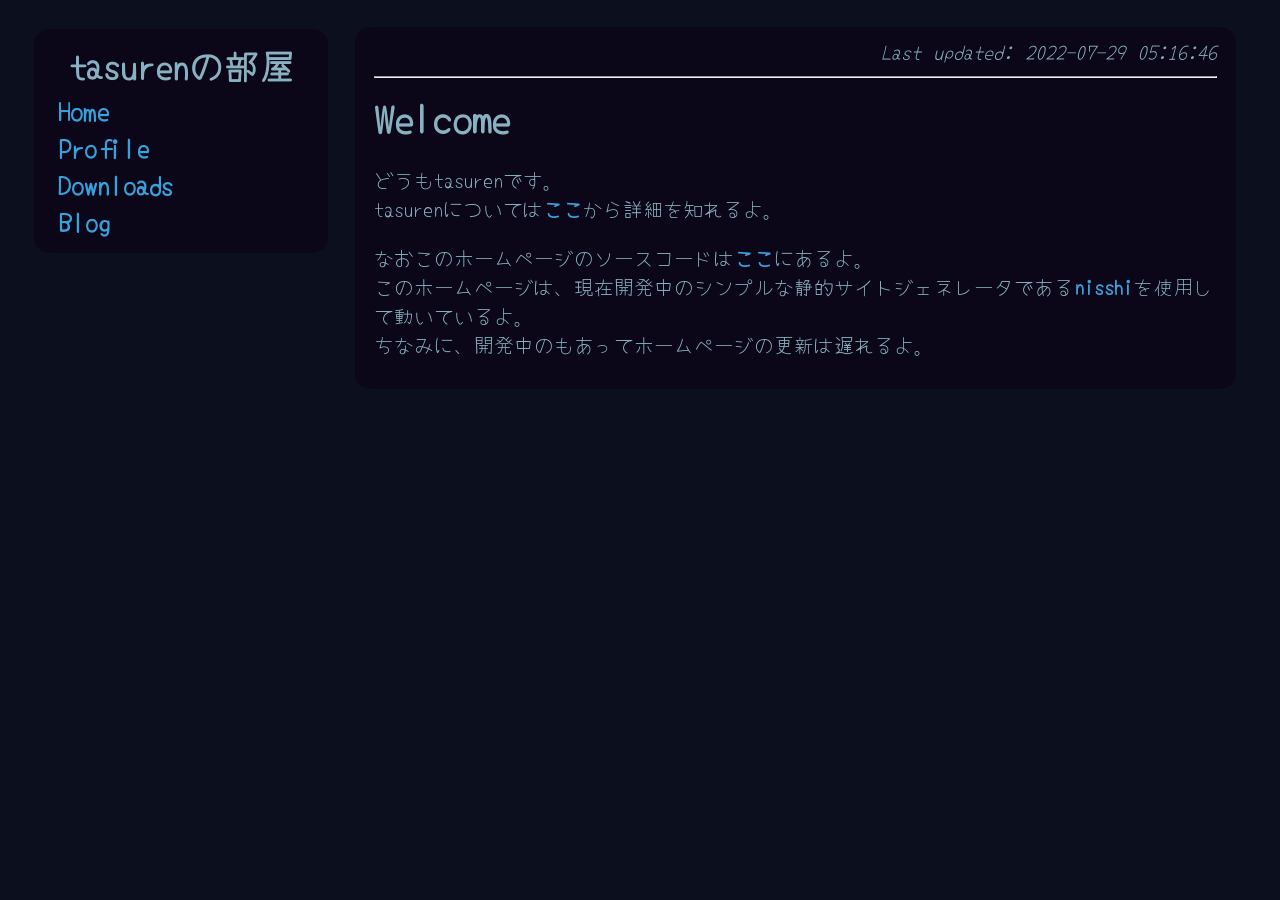
==== index.html @ 8fcca8fd "deploy: c7dc4e2fc0a2aa666f32d0735de3b761237abd22" ====
<!DOCTYPE html>
<html lang="ja" theme="dark">
  <head>
    <meta http-equiv="X-UA-Compatible" content="IE=edge">
    <meta charset="utf-8">
    <title>tasurenの部屋</title>
    <meta name="description" content="tasurenの配布物やブログ等をまとめたホームページです。">
    <meta name="author" content="tasuren">
    <meta name="theme-color" content="#0d0015">
    <meta name="viewport" content="width=device-width, initial-scale=1, minimum-scale=1, user-scalable=yes">
    <!-- Assets -->
    
    <link rel="stylesheet" href="/main.css?last_updated=1659071823.8615081">
    <script src="/main.js"></script>
    <script>
      // 外部リンクを`target=_blank`にして新しいタブで開くようにする。
      window.onload = function () {
        let url;
        for (element of document.getElementsByTagName("a")) {
          url = element.getAttribute("href");
          if (!url.startsWith(window.location.origin) && url.startsWith("http"))
            element.setAttribute("target", "_blank");
        };
      };
    </script>
    <!-- Other -->
    <meta name="google-site-verification" content="obKIihRQsIwolkRqDzJgG1MyflwWpDpOc2cU_FBEcv8" />
  </head>
  <body>
    <div class="container">
      <nav>
        <div class="background-for-text">
          <div id="title">tasurenの部屋</div>
          <ul>
            <li><a href="/">Home</a></li>
            <li><a href="/profile.html">Profile</a></li>
            <li><a href="/downloads">Downloads</a></li>
            <li><a href="/blog">Blog</a></li>
          </ul>
        </div>
      </nav>
      <div class="content"><div class="background-for-text"><div class="frame"><div class="left"></div><div class="right" id="last-updated"><em>Last updated:<br class="sp-only"> 2022-07-29 05:16:46</em></div></div><hr>
<h1>Welcome</h1>

<p>どうもtasurenです。<br>
tasurenについては<a href="profile.html">ここ</a>から詳細を知れるよ。  </p>

<p>なおこのホームページのソースコードは<a href="https://github.com/tasuren/tasuren-website">ここ</a>にあるよ。<br>
このホームページは、現在開発中のシンプルな静的サイトジェネレータである<a href="https://github.com/tasuren/nisshi">nisshi</a>を使用して動いているよ。<br>
ちなみに、開発中のもあってホームページの更新は遅れるよ。</p>
</div></div>
    </div>
  </body>
</html>
---- main.css ----
/* Main CSS */

@import url('https://fonts.googleapis.com/css2?family=Source+Code+Pro:wght@300&family=Yomogi&display=swap');

/* リセット */
* { padding-inline-start: 0; }
h1, h2, h3, h4, h5, h6 { margin: 0; padding: 0; }


/* 一般 */
body {
  padding: 0; margin: 0;
  font-family: 'Yomogi', cursive;
  color: #88b2c1;
  background-color: rgba(12, 16, 30);
  background-size: 10%;
  list-style-position: inside;
}
ul { padding-inline-start: 1%; }
:root { color-scheme: dark; }

.container { margin: 3vh 2vw; }
.background-for-text {
  /* 文章の後ろに黒い背景を入れる */
  background-color: rgba(13, 0, 21, 0.55);
  margin: 0 2%;
  border-radius: 15px;
  padding: 0.8vw 1.5vw;
}


/* メニュー */
#title { font-weight: bold; text-align: center; }
nav { padding: 0.2%; }
nav ul { margin: 1%; list-style: none; }
.text-right { text-align: right; }

/*  内容部分 */
code {
  /* ソースコードのハイライトの背景 */
  background-color: #0f2350;
  border-radius: 0.4vh;
  padding: 0.1vh 0.5vw;
  margin: 0.2vw;
  font-family: 'Source Code Pro', monospace;
}

/* ウェブページの一番上の`Last updated`の右寄せ等 */
.left, .right { display: inline-block; }
.left { margin-right: auto; }
.frame { display: flex; }

/* 画像サイズを適切なものにする。 */
img { max-width: 100%; height: auto; }

/* リンクの色等を変更する。 */
a { font-weight: bold; text-decoration: none; }
a:link { color: #38a1db; }
a:visited { color: #8491c3; }
nav ul a:visited { color: #38a1db; }


/* レスポンシブ */
@media screen and (max-width: 959px) {
	/* 480px以下に適用されるCSS（スマホ用） */
  #title { font-size: 9.5vw; }
  nav ul { font-size: 6vw; }
  .content { font-size: 4.4vw; }
  .background-for-text { margin: 0.4vh 0; padding: 1vh 2vw; }
  code { margin: 0.5vw; }
  pre code.hljs { padding: 0.9vh 2vw; font-size: 3.55vw; }

  #last-updated { font-size: 4vw; }
  #back { margin-top: auto; margin-bottom: auto; }

  .pc-only { display: none; }
}

@media screen and (min-width: 960px) {
  /* タブレット,PC向け */
  .container {
    display: flex;
    justify-content: space-between;
  }
  pre code.hljs { padding: 1vh 0.8vw; }

  .sp-only { display: none; }
}

@media screen and (min-width: 960px) and (max-width: 1678px) {
  /* タブレット向け */
  #title { font-size: 2.7vw; }
  nav { width: 25%; }
  nav ul { font-size: 2vw; }
  .content { width: 75%; font-size: 1.55vw; }

  code { padding: 0.1vh 0.35vw; }
  pre code.hljs { font-size: 1.35vw; }
}

@media screen and (min-width: 1679px) {
  /* PC向け */
  .container { width: 80%; margin: 3vh auto; }
  #title { font-size: 1.75vw; }
  nav { width: 20%; }
  nav ul { font-size: 1.4vw; }
  .content { width: 80%; font-size: 1vw; }

  code { padding: 0 0.3vw; margin: 0.8vw; }
  pre code.hljs { padding: 0.8vh; font-size: 0.8vw; }
}
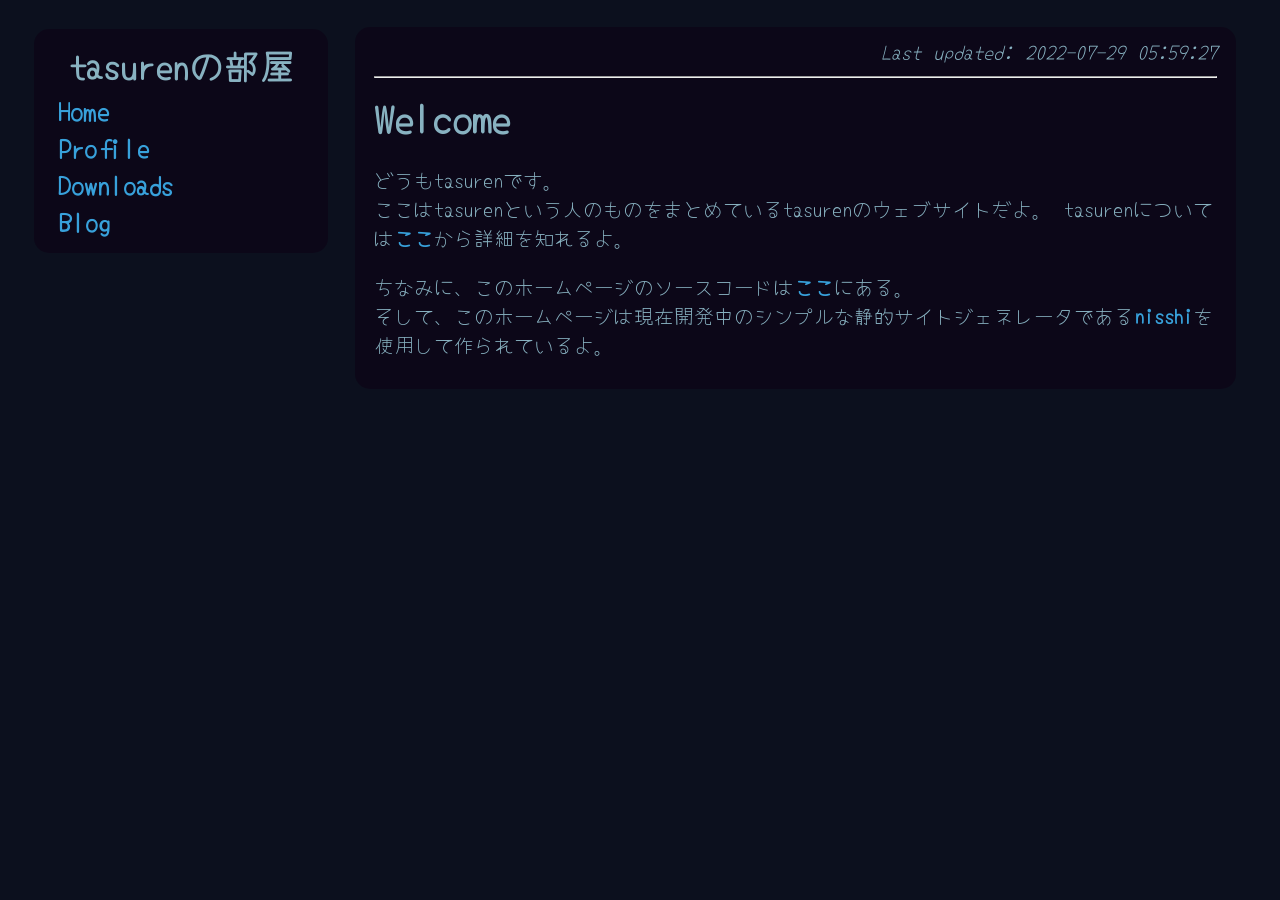
==== commit ab0f7114: "deploy: 2d25f3cbec5114045e9925b26053c9d5072618f3" ====
--- a/index.html
+++ b/index.html
@@ -10,7 +10,7 @@
     <meta name="viewport" content="width=device-width, initial-scale=1, minimum-scale=1, user-scalable=yes">
     <!-- Assets -->
     
-    <link rel="stylesheet" href="/main.css?last_updated=1659071823.8615081">
+    <link rel="stylesheet" href="/main.css?last_updated=1659074381.363606">
     <script src="/main.js"></script>
     <script>
       // 外部リンクを`target=_blank`にして新しいタブで開くようにする。
@@ -39,15 +39,15 @@
           </ul>
         </div>
       </nav>
-      <div class="content"><div class="background-for-text"><div class="frame"><div class="left"></div><div class="right" id="last-updated"><em>Last updated:<br class="sp-only"> 2022-07-29 05:16:46</em></div></div><hr>
+      <div class="content"><div class="background-for-text"><div class="frame"><div class="left"></div><div class="right" id="last-updated"><em>Last updated:<br class="sp-only"> 2022-07-29 05:59:27</em></div></div><hr>
 <h1>Welcome</h1>
 
 <p>どうもtasurenです。<br>
+ここはtasurenという人のものをまとめているtasurenのウェブサイトだよ。
 tasurenについては<a href="profile.html">ここ</a>から詳細を知れるよ。  </p>
 
-<p>なおこのホームページのソースコードは<a href="https://github.com/tasuren/tasuren-website">ここ</a>にあるよ。<br>
-このホームページは、現在開発中のシンプルな静的サイトジェネレータである<a href="https://github.com/tasuren/nisshi">nisshi</a>を使用して動いているよ。<br>
-ちなみに、開発中のもあってホームページの更新は遅れるよ。</p>
+<p>ちなみに、このホームページのソースコードは<a href="https://github.com/tasuren/tasuren-website">ここ</a>にある。<br>
+そして、このホームページは現在開発中のシンプルな静的サイトジェネレータである<a href="https://github.com/tasuren/nisshi">nisshi</a>を使用して作られているよ。</p>
 </div></div>
     </div>
   </body>
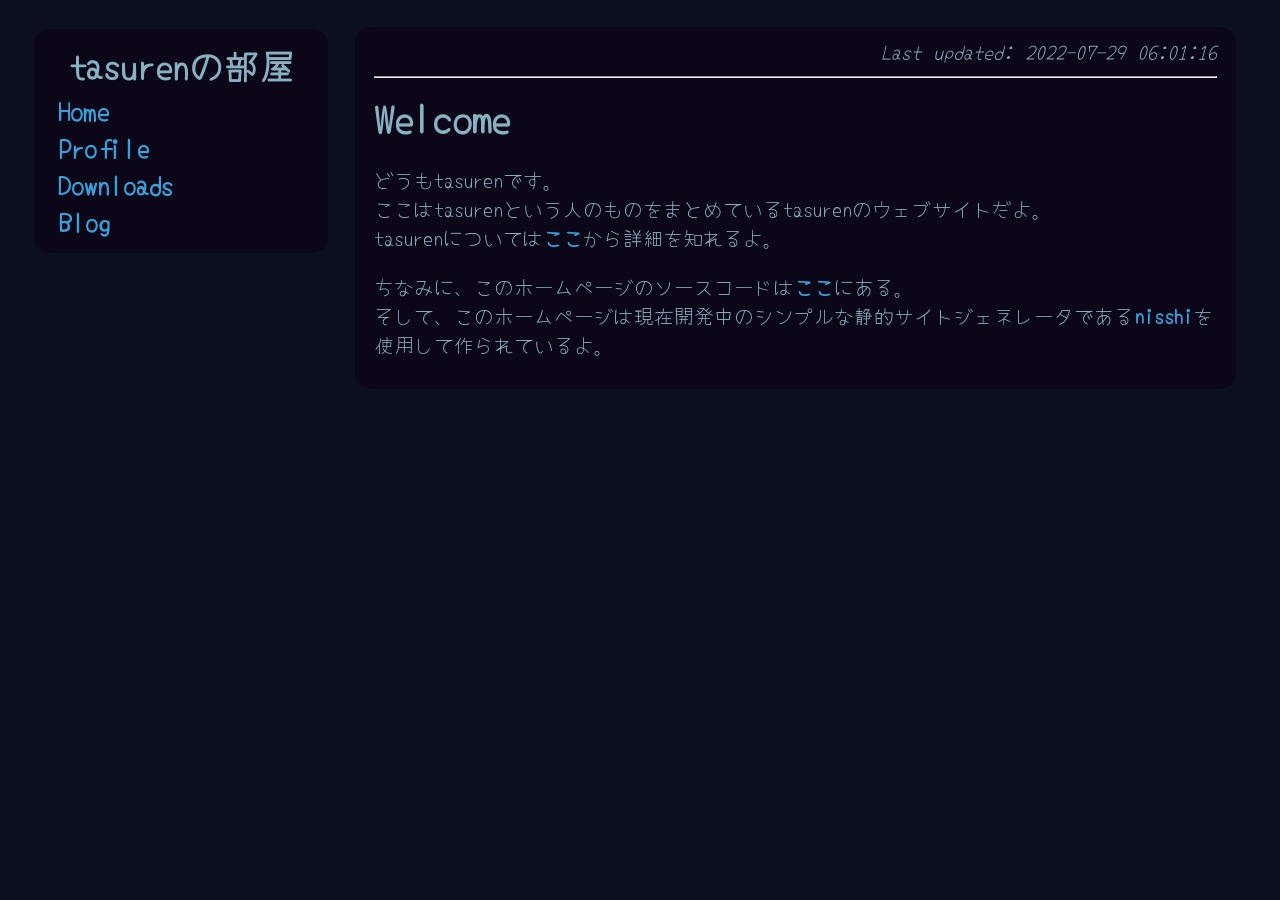
==== commit a7a106d7: "deploy: 9b95b7d2b24431344a38e73b0c64d0e2ed3316da" ====
--- a/index.html
+++ b/index.html
@@ -10,7 +10,7 @@
     <meta name="viewport" content="width=device-width, initial-scale=1, minimum-scale=1, user-scalable=yes">
     <!-- Assets -->
     
-    <link rel="stylesheet" href="/main.css?last_updated=1659074381.363606">
+    <link rel="stylesheet" href="/main.css?last_updated=1659074486.1936178">
     <script src="/main.js"></script>
     <script>
       // 外部リンクを`target=_blank`にして新しいタブで開くようにする。
@@ -39,14 +39,14 @@
           </ul>
         </div>
       </nav>
-      <div class="content"><div class="background-for-text"><div class="frame"><div class="left"></div><div class="right" id="last-updated"><em>Last updated:<br class="sp-only"> 2022-07-29 05:59:27</em></div></div><hr>
+      <div class="content"><div class="background-for-text"><div class="frame"><div class="left"></div><div class="right" id="last-updated"><em>Last updated:<br class="sp-only"> 2022-07-29 06:01:16</em></div></div><hr>
 <h1>Welcome</h1>
 
 <p>どうもtasurenです。<br>
-ここはtasurenという人のものをまとめているtasurenのウェブサイトだよ。
+ここはtasurenという人のものをまとめているtasurenのウェブサイトだよ。<br>
 tasurenについては<a href="profile.html">ここ</a>から詳細を知れるよ。  </p>
 
-<p>ちなみに、このホームページのソースコードは<a href="https://github.com/tasuren/tasuren-website">ここ</a>にある。<br>
+<p>ちなみに、このホームページのソースコードは<a href="https://github.com/tasuren/website">ここ</a>にある。<br>
 そして、このホームページは現在開発中のシンプルな静的サイトジェネレータである<a href="https://github.com/tasuren/nisshi">nisshi</a>を使用して作られているよ。</p>
 </div></div>
     </div>
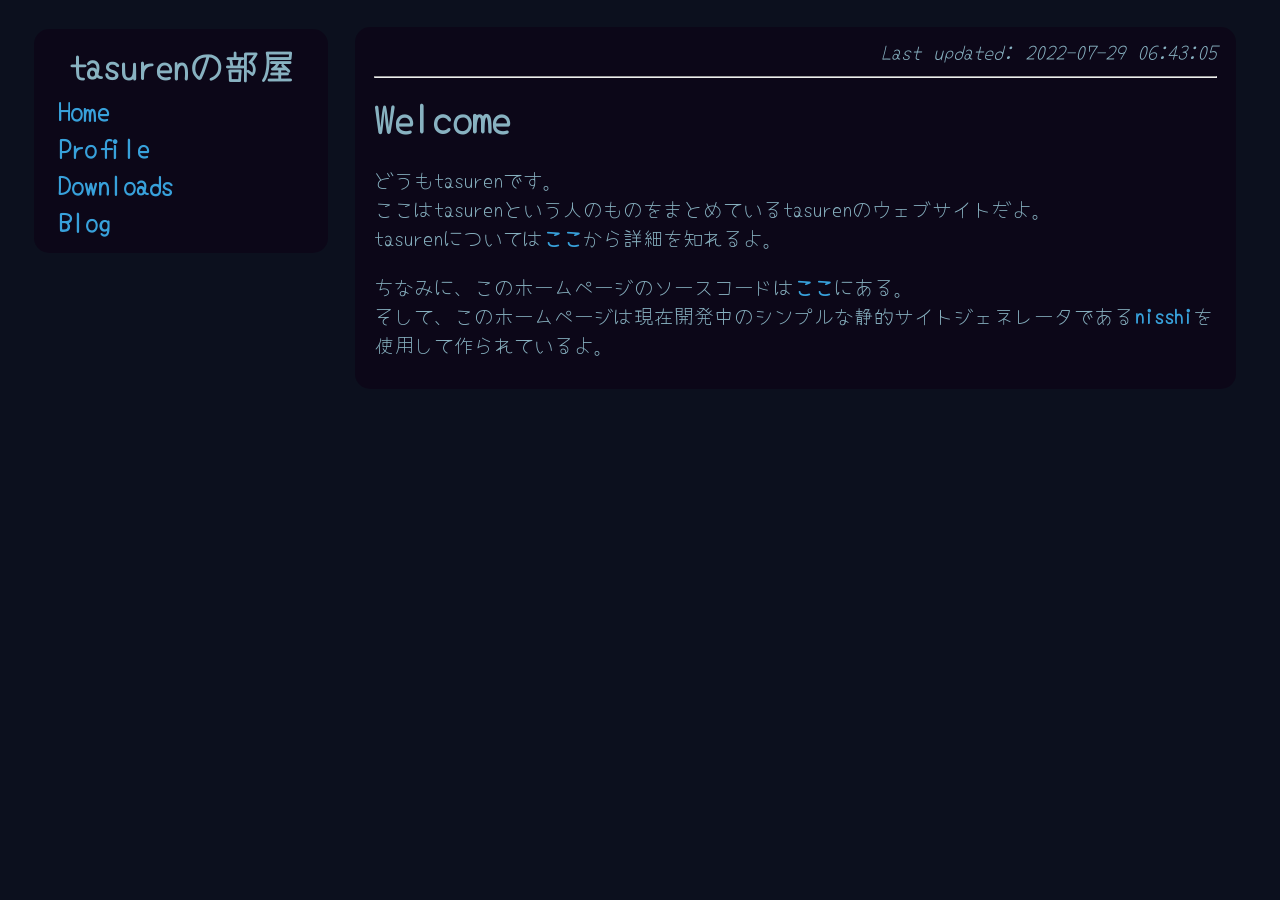
==== commit 26b208ca: "deploy: 8a9b09047504d5d601d24814d38da0b57ae7e251" ====
--- a/index.html
+++ b/index.html
@@ -10,7 +10,7 @@
     <meta name="viewport" content="width=device-width, initial-scale=1, minimum-scale=1, user-scalable=yes">
     <!-- Assets -->
     
-    <link rel="stylesheet" href="/main.css?last_updated=1659074486.1936178">
+    <link rel="stylesheet" href="/main.css?last_updated=1659076999.1561968">
     <script src="/main.js"></script>
     <script>
       // 外部リンクを`target=_blank`にして新しいタブで開くようにする。
@@ -39,7 +39,7 @@
           </ul>
         </div>
       </nav>
-      <div class="content"><div class="background-for-text"><div class="frame"><div class="left"></div><div class="right" id="last-updated"><em>Last updated:<br class="sp-only"> 2022-07-29 06:01:16</em></div></div><hr>
+      <div class="content"><div class="background-for-text"><div class="frame"><div class="left"></div><div class="right" id="last-updated"><em>Last updated:<br class="sp-only"> 2022-07-29 06:43:05</em></div></div><hr>
 <h1>Welcome</h1>
 
 <p>どうもtasurenです。<br>
--- a/main.css
+++ b/main.css
@@ -106,6 +106,6 @@
   nav ul { font-size: 1.4vw; }
   .content { width: 80%; font-size: 1vw; }
 
-  code { padding: 0 0.3vw; margin: 0.8vw; }
+  code { padding: 0 0.3vw; margin: 0.2vw; }
   pre code.hljs { padding: 0.8vh; font-size: 0.8vw; }
 }
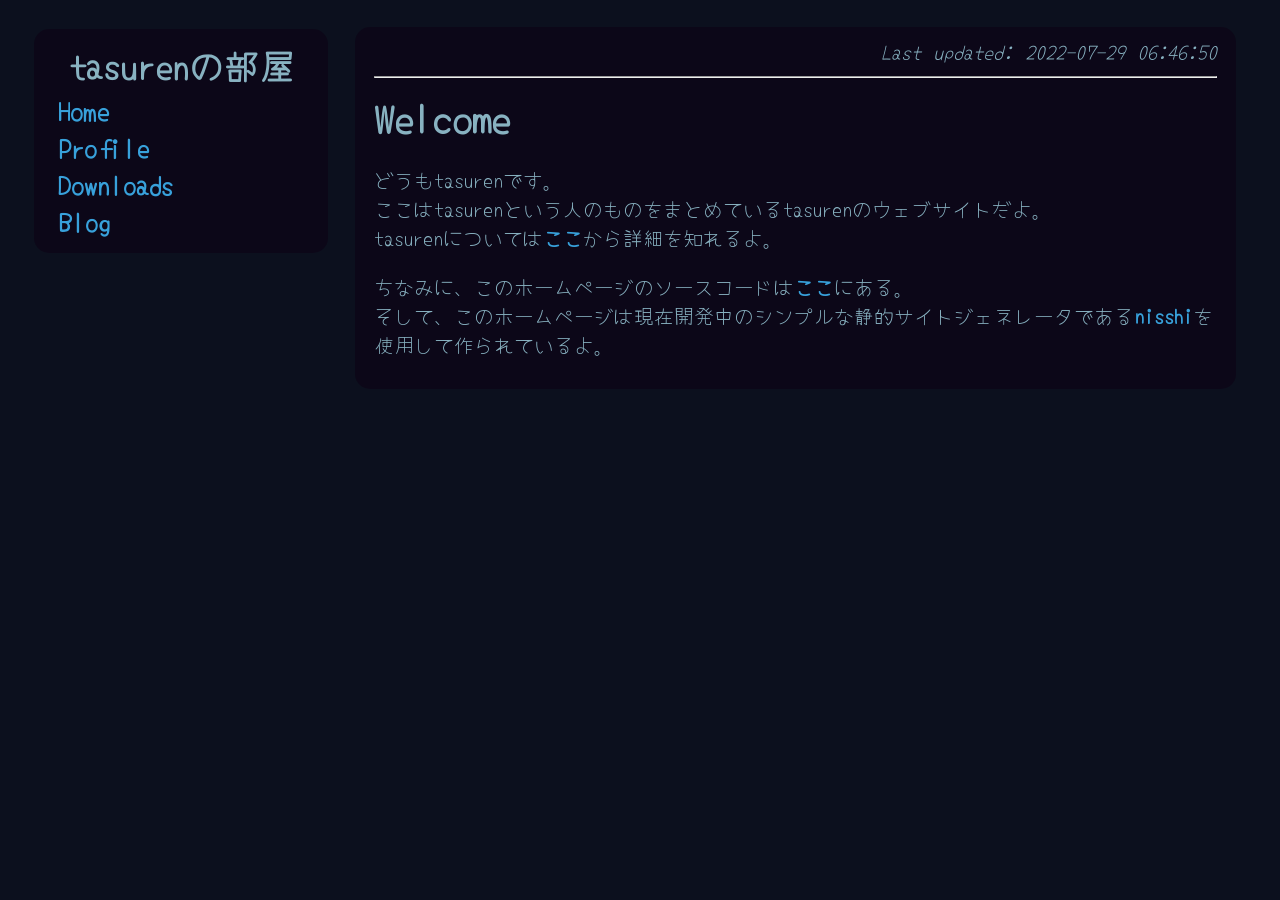
==== commit 943f8352: "deploy: 642f5f132c51ff87bba97d02c0b6953b65af54eb" ====
--- a/index.html
+++ b/index.html
@@ -10,7 +10,7 @@
     <meta name="viewport" content="width=device-width, initial-scale=1, minimum-scale=1, user-scalable=yes">
     <!-- Assets -->
     
-    <link rel="stylesheet" href="/main.css?last_updated=1659076999.1561968">
+    <link rel="stylesheet" href="/main.css?last_updated=1659077223.32137">
     <script src="/main.js"></script>
     <script>
       // 外部リンクを`target=_blank`にして新しいタブで開くようにする。
@@ -39,7 +39,7 @@
           </ul>
         </div>
       </nav>
-      <div class="content"><div class="background-for-text"><div class="frame"><div class="left"></div><div class="right" id="last-updated"><em>Last updated:<br class="sp-only"> 2022-07-29 06:43:05</em></div></div><hr>
+      <div class="content"><div class="background-for-text"><div class="frame"><div class="left"></div><div class="right" id="last-updated"><em>Last updated:<br class="sp-only"> 2022-07-29 06:46:50</em></div></div><hr>
 <h1>Welcome</h1>
 
 <p>どうもtasurenです。<br>
--- a/main.css
+++ b/main.css
@@ -106,6 +106,6 @@
   nav ul { font-size: 1.4vw; }
   .content { width: 80%; font-size: 1vw; }
 
-  code { padding: 0 0.3vw; margin: 0.2vw; }
+  code { padding: 0 0.3vw; margin: 0.1vw; }
   pre code.hljs { padding: 0.8vh; font-size: 0.8vw; }
 }
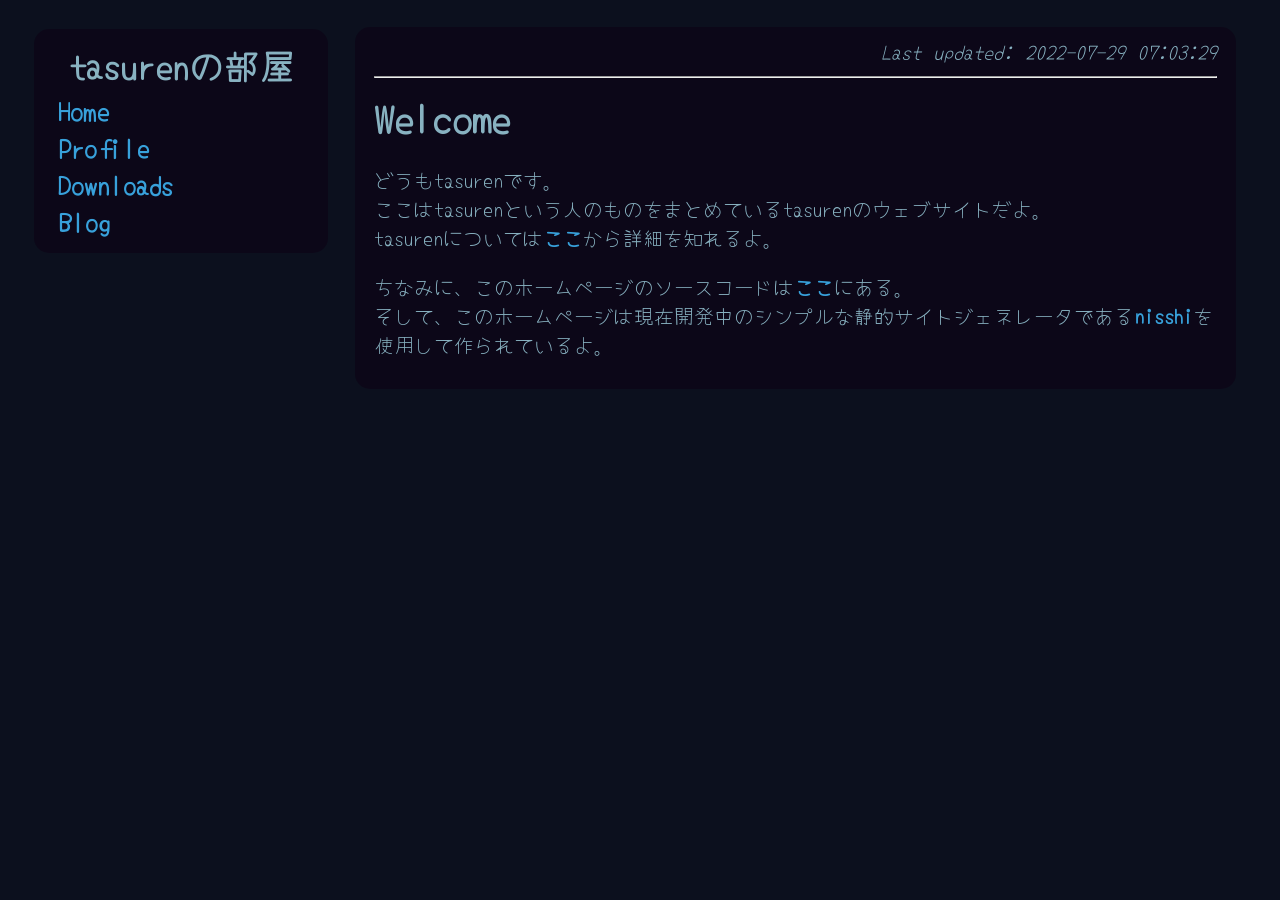
==== commit 0034ccf8: "deploy: 5f2755b33c0d910d48add37e9e464380d810786a" ====
--- a/index.html
+++ b/index.html
@@ -10,7 +10,7 @@
     <meta name="viewport" content="width=device-width, initial-scale=1, minimum-scale=1, user-scalable=yes">
     <!-- Assets -->
     
-    <link rel="stylesheet" href="/main.css?last_updated=1659077223.32137">
+    <link rel="stylesheet" href="/main.css?last_updated=1659078227.6010683">
     <script src="/main.js"></script>
     <script>
       // 外部リンクを`target=_blank`にして新しいタブで開くようにする。
@@ -39,7 +39,7 @@
           </ul>
         </div>
       </nav>
-      <div class="content"><div class="background-for-text"><div class="frame"><div class="left"></div><div class="right" id="last-updated"><em>Last updated:<br class="sp-only"> 2022-07-29 06:46:50</em></div></div><hr>
+      <div class="content"><div class="background-for-text"><div class="frame"><div class="left"></div><div class="right" id="last-updated"><em>Last updated:<br class="sp-only"> 2022-07-29 07:03:29</em></div></div><hr>
 <h1>Welcome</h1>
 
 <p>どうもtasurenです。<br>
--- a/main.css
+++ b/main.css
@@ -95,7 +95,7 @@
   .content { width: 75%; font-size: 1.55vw; }
 
   code { padding: 0.1vh 0.35vw; }
-  pre code.hljs { font-size: 1.35vw; }
+  pre code.hljs { padding: 1.5vw; font-size: 1.35vw; }
 }
 
 @media screen and (min-width: 1679px) {
@@ -107,5 +107,5 @@
   .content { width: 80%; font-size: 1vw; }
 
   code { padding: 0 0.3vw; margin: 0.1vw; }
-  pre code.hljs { padding: 0.8vh; font-size: 0.8vw; }
+  pre code.hljs { padding: 1.5vh; font-size: 0.8vw; }
 }
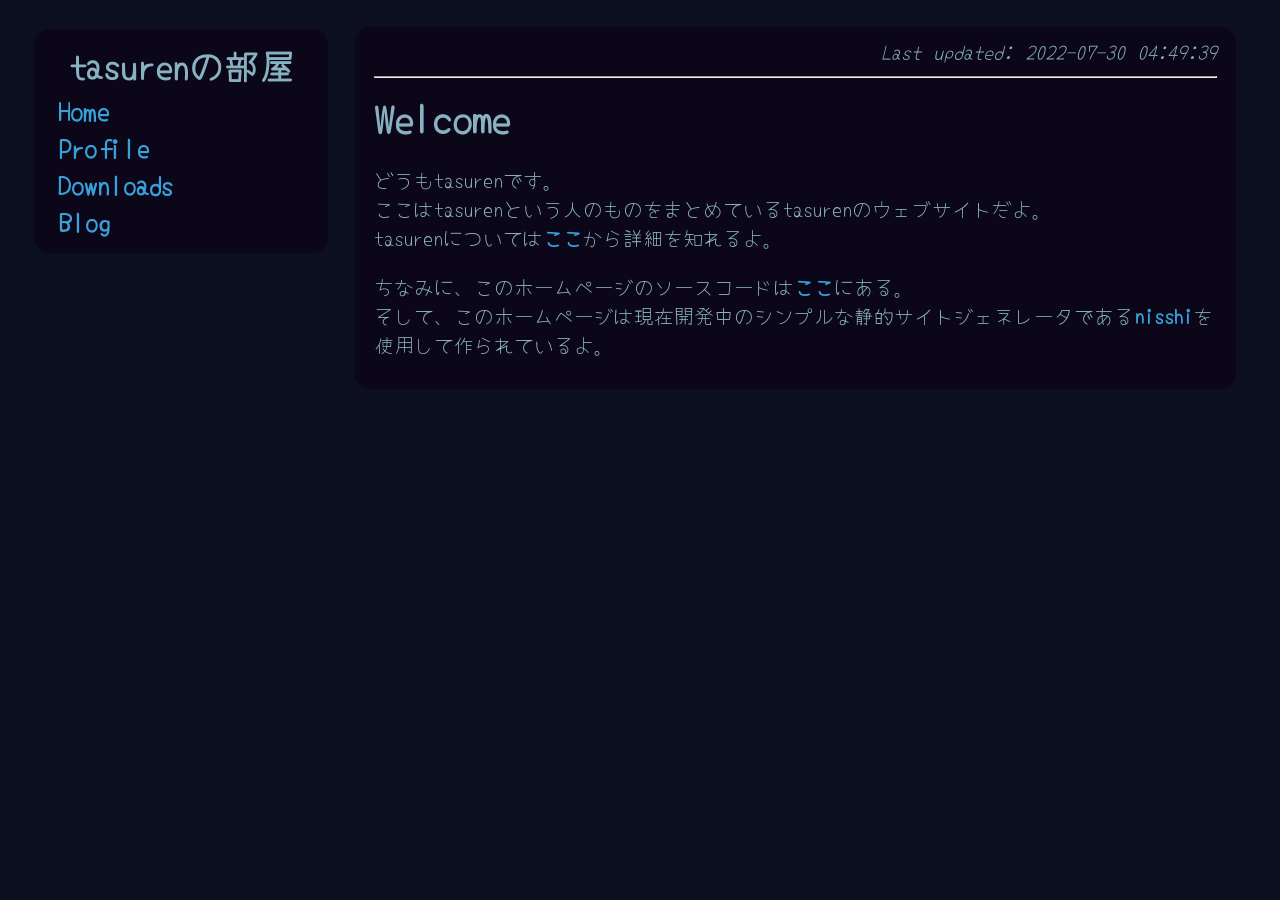
==== commit 72d0ff58: "deploy: 9e837820a8e629a530bca62e8f22541fef43ab7e" ====
--- a/index.html
+++ b/index.html
@@ -10,7 +10,7 @@
     <meta name="viewport" content="width=device-width, initial-scale=1, minimum-scale=1, user-scalable=yes">
     <!-- Assets -->
     
-    <link rel="stylesheet" href="/main.css?last_updated=1659078227.6010683">
+    <link rel="stylesheet" href="/main.css?last_updated=1659156590.9790475">
     <script src="/main.js"></script>
     <script>
       // 外部リンクを`target=_blank`にして新しいタブで開くようにする。
@@ -39,7 +39,7 @@
           </ul>
         </div>
       </nav>
-      <div class="content"><div class="background-for-text"><div class="frame"><div class="left"></div><div class="right" id="last-updated"><em>Last updated:<br class="sp-only"> 2022-07-29 07:03:29</em></div></div><hr>
+      <div class="content"><div class="background-for-text"><div class="frame"><div class="left"></div><div class="right" id="last-updated"><em>Last updated:<br class="sp-only"> 2022-07-30 04:49:39</em></div></div><hr>
 <h1>Welcome</h1>
 
 <p>どうもtasurenです。<br>
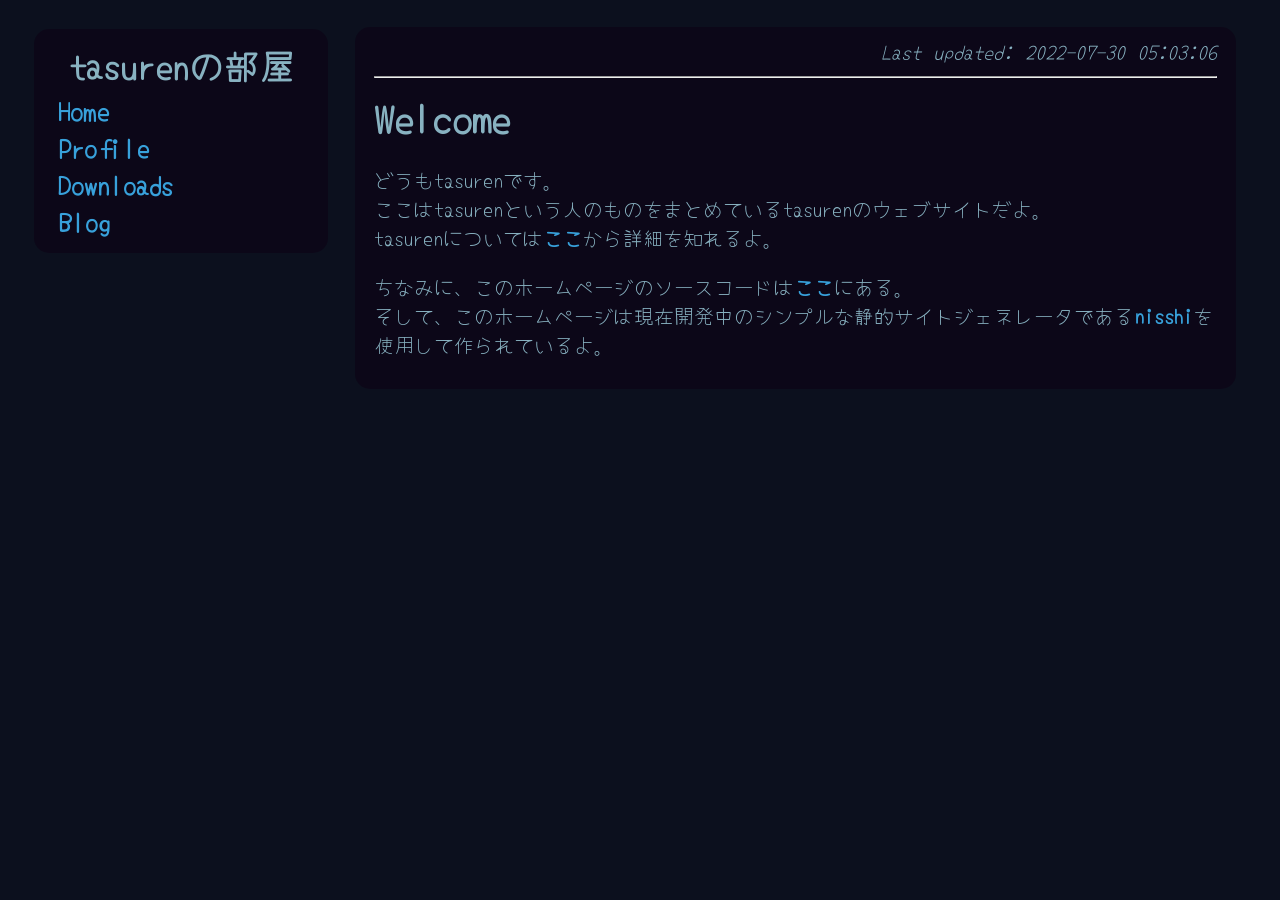
==== commit eb17a367: "deploy: 548721d6ac2badc3c4ae95fb994847bcfbd6d29d" ====
--- a/index.html
+++ b/index.html
@@ -10,7 +10,7 @@
     <meta name="viewport" content="width=device-width, initial-scale=1, minimum-scale=1, user-scalable=yes">
     <!-- Assets -->
     
-    <link rel="stylesheet" href="/main.css?last_updated=1659156590.9790475">
+    <link rel="stylesheet" href="/main.css?last_updated=1659157399.179586">
     <script src="/main.js"></script>
     <script>
       // 外部リンクを`target=_blank`にして新しいタブで開くようにする。
@@ -39,7 +39,7 @@
           </ul>
         </div>
       </nav>
-      <div class="content"><div class="background-for-text"><div class="frame"><div class="left"></div><div class="right" id="last-updated"><em>Last updated:<br class="sp-only"> 2022-07-30 04:49:39</em></div></div><hr>
+      <div class="content"><div class="background-for-text"><div class="frame"><div class="left"></div><div class="right" id="last-updated"><em>Last updated:<br class="sp-only"> 2022-07-30 05:03:06</em></div></div><hr>
 <h1>Welcome</h1>
 
 <p>どうもtasurenです。<br>
